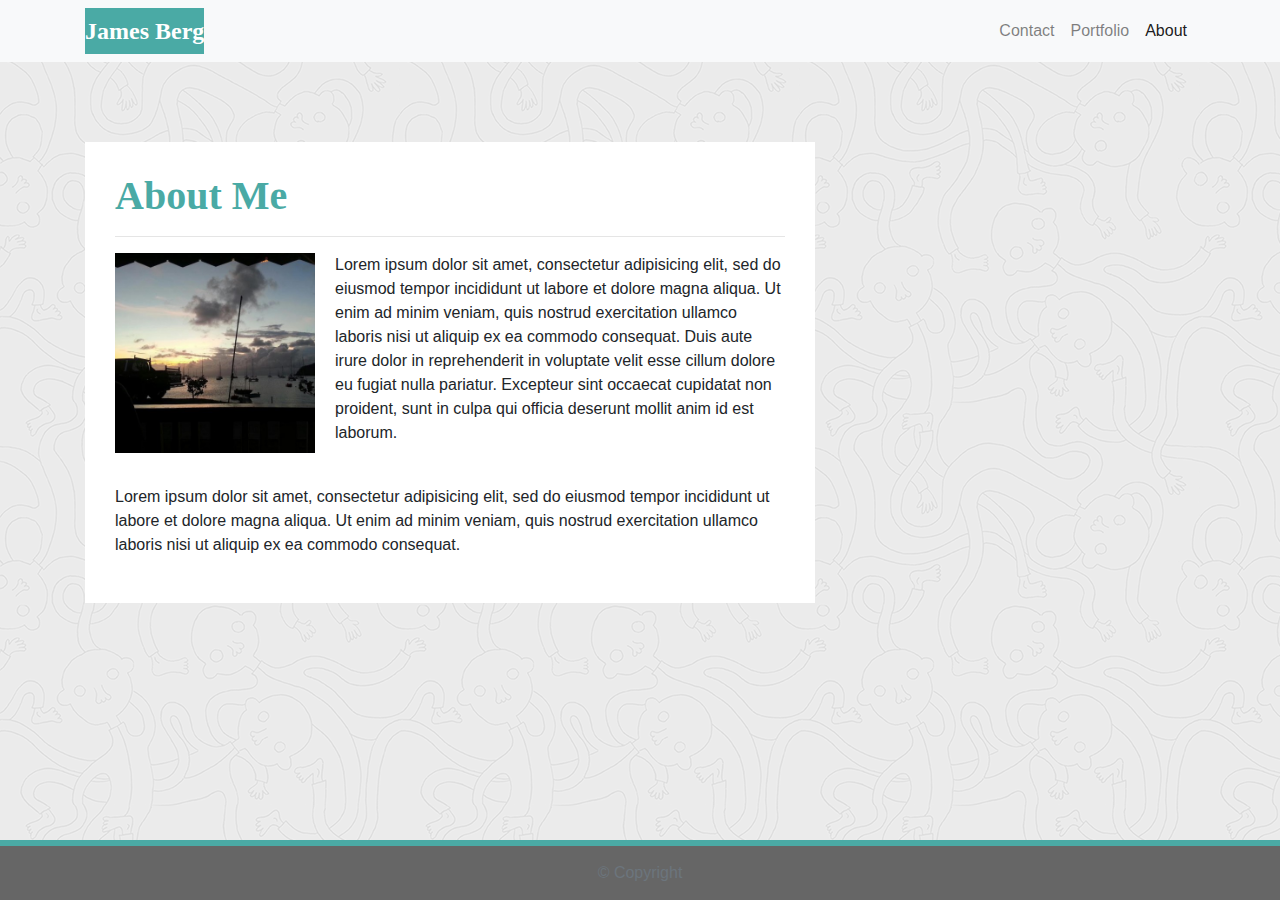
==== Master/index.html @ 356cf647 "replace Your Name header with my name in navbar across all pages" ====
<!DOCTYPE html>
<html lang="en-us">

<head>

  <meta charset="UTF-8">
  <meta name="viewport" content="width=device-width, initial-scale=1.0">
  <meta http-equiv="X-UA-Compatible" content="ie=edge">

  <title>Bootstrap Basic Portfolio</title>

  <!-- Boostrap Stylesheet -->
  <link rel="stylesheet" href="https://maxcdn.bootstrapcdn.com/bootstrap/4.0.0/css/bootstrap.min.css">

  <!-- Our own CSS stylesheet -->
  <link rel="stylesheet" href="assets/css/styles.css" media="screen">

</head>

<body>
  <nav class="navbar navbar-expand-lg navbar-light bg-light">
    <div class="container">
      <!-- Brand and toggle get grouped for better mobile display -->
      <a class="navbar-brand" href="index.html" id="logo">James Berg</a>
      <button class="navbar-toggler" type="button" data-toggle="collapse" data-target="#navbarTogglerDemo01"
        aria-controls="navbarTogglerDemo01" aria-expanded="false" aria-label="Toggle navigation">
        <span class="navbar-toggler-icon"></span>
      </button>
      <!-- Collect the nav links, forms, and other content for toggling -->
      <div class="collapse navbar-collapse" id="navbarTogglerDemo01">
        <ul class="navbar-nav ml-auto mt-2 mt-lg-0">
          <li class="nav-item">
            <a class="nav-link" href="contact.html">Contact</a>
          </li>
          <li class="nav-item">
            <a class="nav-link" href="portfolio.html">Portfolio</a>
          </li>
          <li class="nav-item active">
            <a class="nav-link" href="index.html">About</a>
          </li>
        </ul>
      </div>
      <!-- /.navbar-collapse -->
    </div>
    <!-- /.container -->
  </nav>
  <!-- End of navbar -->

  <!-- Start of container -->
  <main class="container">
    <section class="row">
      <div class="col-md-8">
        <article class="block">
          <h1 class="block-header">About Me</h1>
          <hr />
          <img src="assets/imgs/natebeach.jpeg" alt="" id="about-image" />
          <p>Lorem ipsum dolor sit amet, consectetur adipisicing elit, sed do eiusmod tempor incididunt ut labore et
            dolore
            magna aliqua. Ut enim ad minim veniam, quis nostrud exercitation ullamco laboris nisi ut aliquip ex ea
            commodo
            consequat. Duis aute irure dolor in reprehenderit in voluptate velit esse cillum dolore eu fugiat nulla
            pariatur.
            Excepteur sint occaecat cupidatat non proident, sunt in culpa qui officia deserunt mollit anim id est
            laborum.</p>
          <br />
          <p>Lorem ipsum dolor sit amet, consectetur adipisicing elit, sed do eiusmod tempor incididunt ut labore et
            dolore
            magna aliqua. Ut enim ad minim veniam, quis nostrud exercitation ullamco laboris nisi ut aliquip ex ea
            commodo
            consequat.
          </p>
        </article>
      </div>
    </section>
  </main>
  <!-- End of container -->

  <!-- Start of footer -->
  <footer class="footer">
    <div class="two-toned-footer-color"></div>
    <p class="text-muted text-muted-footer text-center">
      &copy; Copyright
    </p>
  </footer>
  <!-- End of footer -->

  <!-- jQuery CDN -->
  <script type="text/javascript" src="https://cdnjs.cloudflare.com/ajax/libs/jquery/3.2.1/jquery.min.js"></script>

  <!-- Bootstrap CDN -->
  <script src="https://maxcdn.bootstrapcdn.com/bootstrap/4.0.0/js/bootstrap.min.js"></script>

</body>

</html>
---- Master/assets/css/styles.css ----
/* --- STYLES FOR ALL PAGES --- */
body {
  /* Typography */
  font-family: Arial, "Helvetica Neue", Helvetica, sans-serif;

  /* Visual */
  background-image: url("../imgs/ignasi_pattern_s.png");
}

html {
  /* Positioning */
  position: relative;

  /* Box-model */
  min-height: 100%;
}

/* add space for fixed nav */
main {
  margin: 80px 0;
}

/* create styles for use for all white main boxes */
.block {
  background-color: #fff;

  padding: 30px;
  margin-bottom: 30px;
}

.block-header {
  /* Typography */
  color: #4aaaa5;
  font-family: Georgia, Times, "Times New Roman", serif;
  font-weight: bold;
}

/* NAV START */
#logo {
  font-family: Georgia, Times, "Times New Roman", serif;

  /* Typography */
  font-size: 24px;
  font-weight: bold;
  color: #fff;

  /* Visual */
  background: #4aaaa5;
}

/* override bootstrap hover color and border */
.navbar-default .navbar-nav > li > a:hover {
  color: #4aaaa5;
}

.navbar {
  background: white;
  border: none;
}

/* media query for nav background color change */
@media only screen and (max-width: 767px) {
  .navbar-header {
    background-color: #4aaaa5;
  }
}
/* END NAV */


/* CONNECT W/ ME CSS */
.connect-header {
  /* Typography */
  font-size: 25px;
}

.connect-photo {
  /* Box-model */
  width: 55px;
  height: 55px;
}

#images {
  /* Box-model */
  padding-top: 15px;

  /* Typography */
  text-align: center;
}
/* END CONNECT W/ ME */


/* BEGIN FOOTER */
.footer {
  /* Positioning */
  position: absolute;
  bottom: 0;

  /* Box-model */
  width: 100%;
  height: 60px;

  /* Visual */
  background-color: #666;
}

.text-muted-footer {
  /* Box-model */
  margin-top: 15px;

  /* Typography */
  color: #fff;
}

.two-toned-footer-color {
  /* Box-model */
  height: 6px;
  padding-top: 3px;

  /* Visual */
  background-color: #4aaaa5;
}
/* END FOOTER */
/* --- END STYLES FOR ALL PAGES --- */

/* --- PAGE-SPECIFIC STYLES --- */
/* ABOUT-ME PAGE */
.about-me-header {
  /* Positioning */
  margin-bottom: 33px;
  font-family: Georgia, Times, "Times New Roman", serif;

  /* Typography */
  font-size: 32px;
  font-weight: bold;
  color: #4aaaa5;
}

#about-image {
  /* Positioning */
  float: left;

  /* Box-model */
  width: 200px;
  margin: 0 20px 10px 0;
}
/* END ABOUT-ME PAGE */


/* PORTFOLIO PAGE */
.port-image {
  margin: 20px auto;
}
/* END PORTFOLIO PAGE */


/* CONTACT FORM PAGE  */
.form-control {
  /* give input boxes right angles */
  border-radius: 0;

  /* keep from horizontally resizing text area */
  min-width: 100%;
  max-width: 100%;
}

.submit-btn {
  /* Box-model */
  padding: 15px 30px;
  font-size: 16px;
  font-weight: lighter;

  /* Typography */
  color: #fff;

  /* Visual */
  background-color: #4aaaa5;
  border: 0;
}

.submit-btn:hover {
  opacity: .7;
}

/* END CONTACT FORM PAGE */
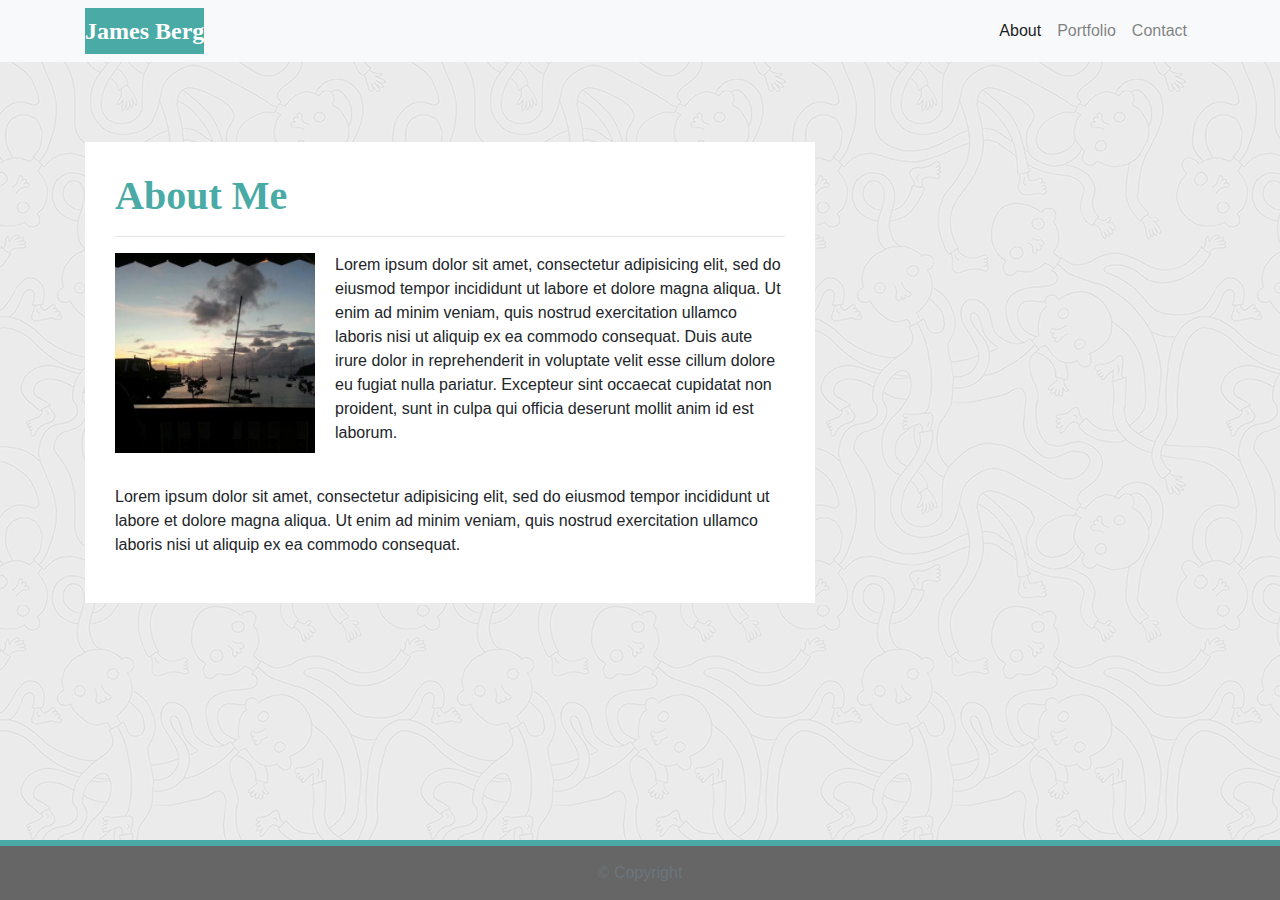
==== commit 77eb3cab: "change order of links in navbar across all pages to match wireframe" ====
--- a/Master/index.html
+++ b/Master/index.html
@@ -29,14 +29,14 @@
       <!-- Collect the nav links, forms, and other content for toggling -->
       <div class="collapse navbar-collapse" id="navbarTogglerDemo01">
         <ul class="navbar-nav ml-auto mt-2 mt-lg-0">
-          <li class="nav-item">
-            <a class="nav-link" href="contact.html">Contact</a>
+          <li class="nav-item active">
+            <a class="nav-link" href="index.html">About</a>
           </li>
           <li class="nav-item">
             <a class="nav-link" href="portfolio.html">Portfolio</a>
           </li>
-          <li class="nav-item active">
-            <a class="nav-link" href="index.html">About</a>
+          <li class="nav-item">
+            <a class="nav-link" href="contact.html">Contact</a>
           </li>
         </ul>
       </div>
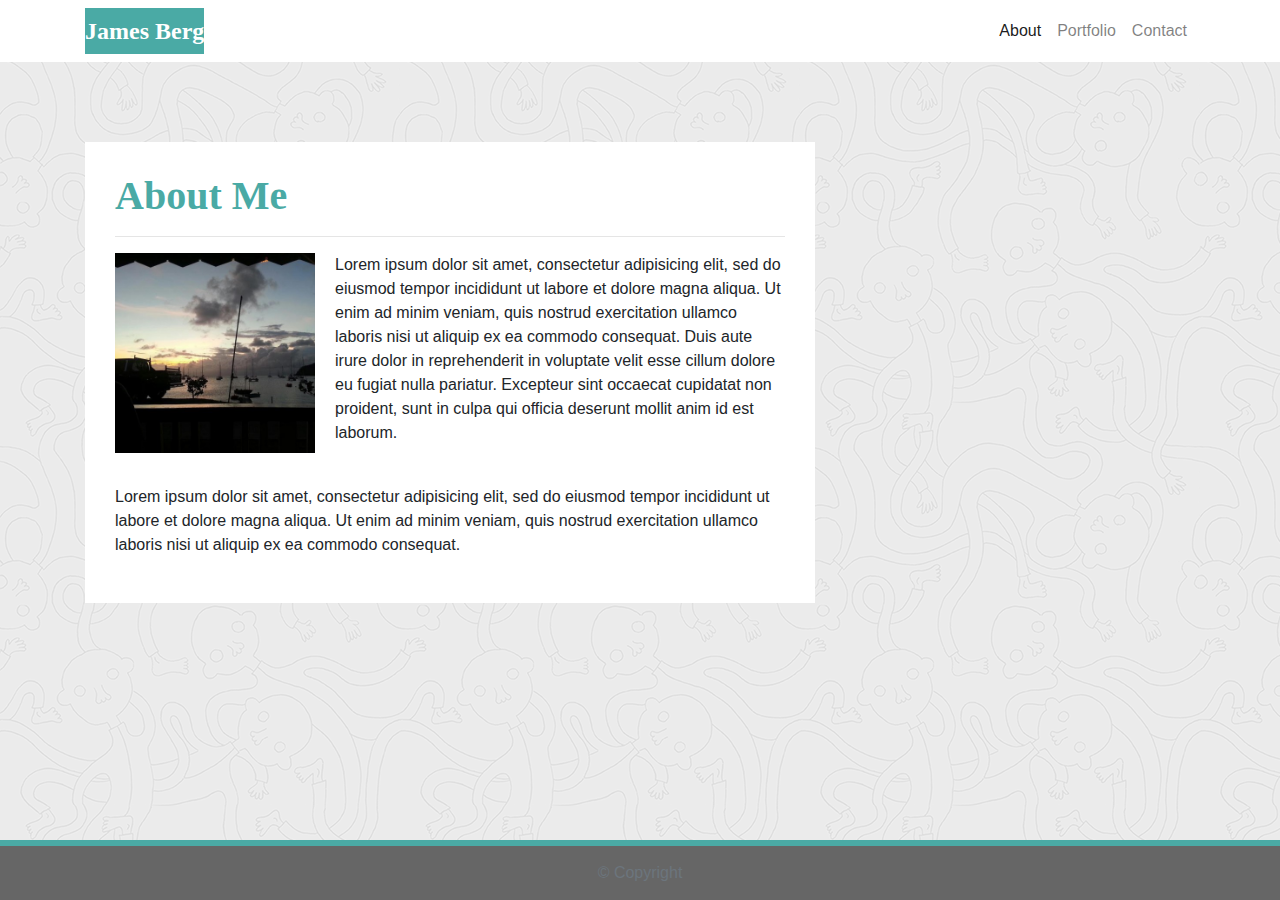
==== commit 38a1ea3d: "change background color of navbar across all pages to match wireframe" ====
--- a/Master/index.html
+++ b/Master/index.html
@@ -18,7 +18,7 @@
 </head>
 
 <body>
-  <nav class="navbar navbar-expand-lg navbar-light bg-light">
+  <nav class="navbar navbar-expand-lg navbar-light">
     <div class="container">
       <!-- Brand and toggle get grouped for better mobile display -->
       <a class="navbar-brand" href="index.html" id="logo">James Berg</a>
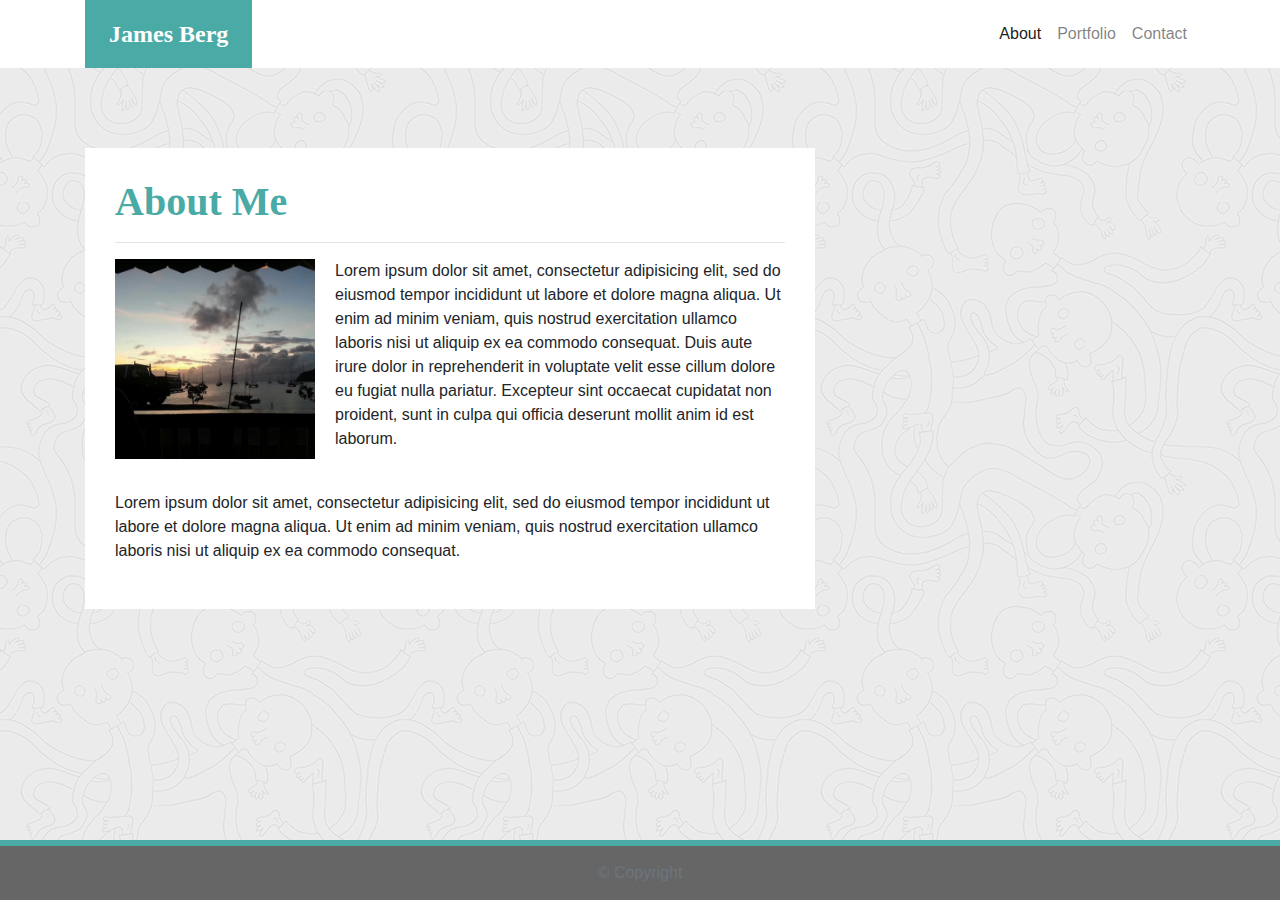
==== commit 0a7002b4: "change margins, padding, and border styles of navbar across all pages to match wireframe" ====
--- a/Master/index.html
+++ b/Master/index.html
@@ -18,10 +18,10 @@
 </head>
 
 <body>
-  <nav class="navbar navbar-expand-lg navbar-light">
+  <nav class="navbar navbar-expand-lg navbar-light p-0">
     <div class="container">
       <!-- Brand and toggle get grouped for better mobile display -->
-      <a class="navbar-brand" href="index.html" id="logo">James Berg</a>
+      <a class="navbar-brand pt-3 pb-3 pl-4 pr-4" href="index.html" id="logo">James Berg</a>
       <button class="navbar-toggler" type="button" data-toggle="collapse" data-target="#navbarTogglerDemo01"
         aria-controls="navbarTogglerDemo01" aria-expanded="false" aria-label="Toggle navigation">
         <span class="navbar-toggler-icon"></span>
--- a/Master/assets/css/styles.css
+++ b/Master/assets/css/styles.css
@@ -33,6 +33,7 @@
   color: #4aaaa5;
   font-family: Georgia, Times, "Times New Roman", serif;
   font-weight: bold;
+
 }
 
 /* NAV START */
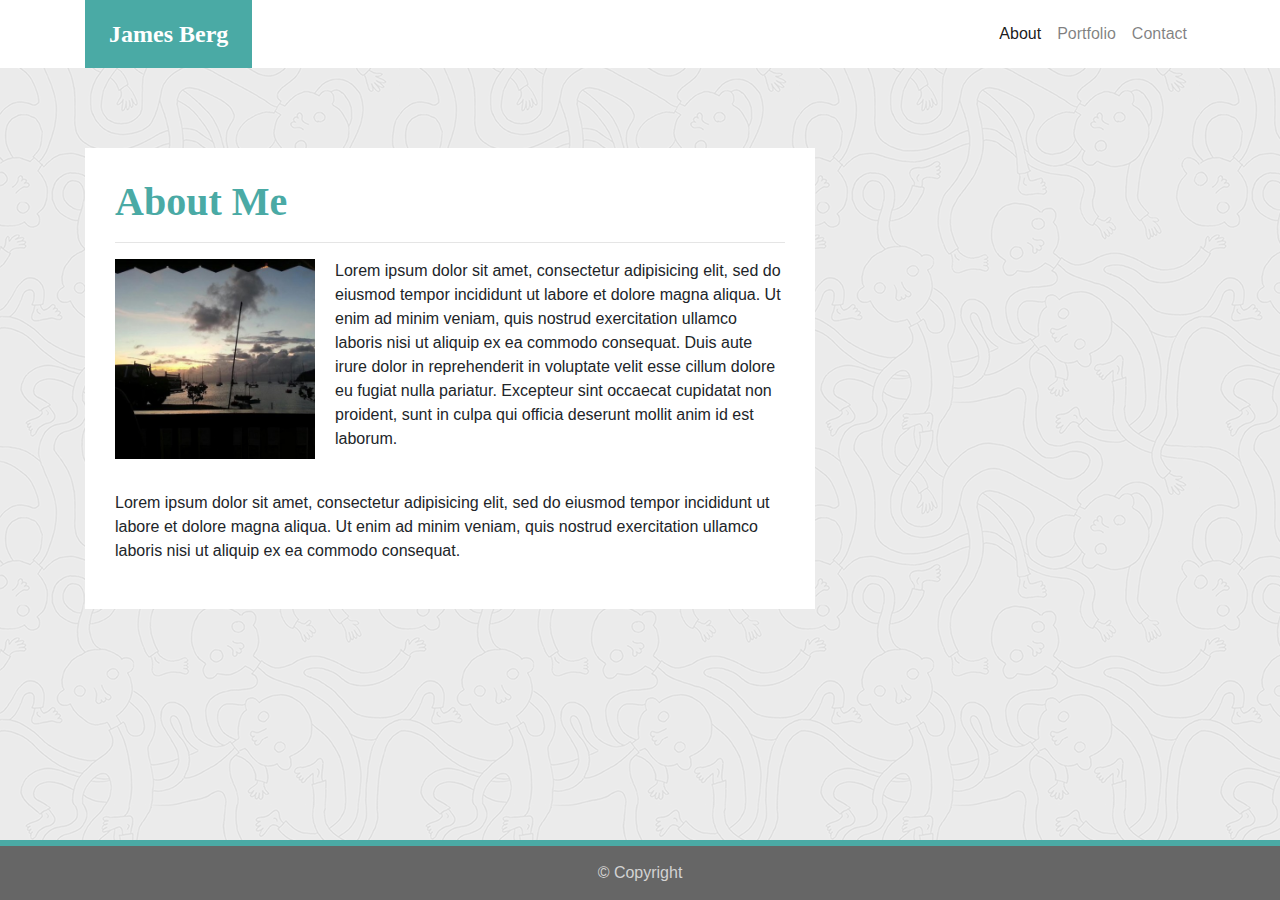
==== commit 7713a547: "change text color of copyright text in footer across all pages to match wireframe" ====
--- a/Master/index.html
+++ b/Master/index.html
@@ -78,7 +78,7 @@
   <!-- Start of footer -->
   <footer class="footer">
     <div class="two-toned-footer-color"></div>
-    <p class="text-muted text-muted-footer text-center">
+    <p class="text-muted-footer text-center">
       &copy; Copyright
     </p>
   </footer>
--- a/Master/assets/css/styles.css
+++ b/Master/assets/css/styles.css
@@ -109,7 +109,7 @@
   margin-top: 15px;
 
   /* Typography */
-  color: #fff;
+  color: lightgray;
 }
 
 .two-toned-footer-color {
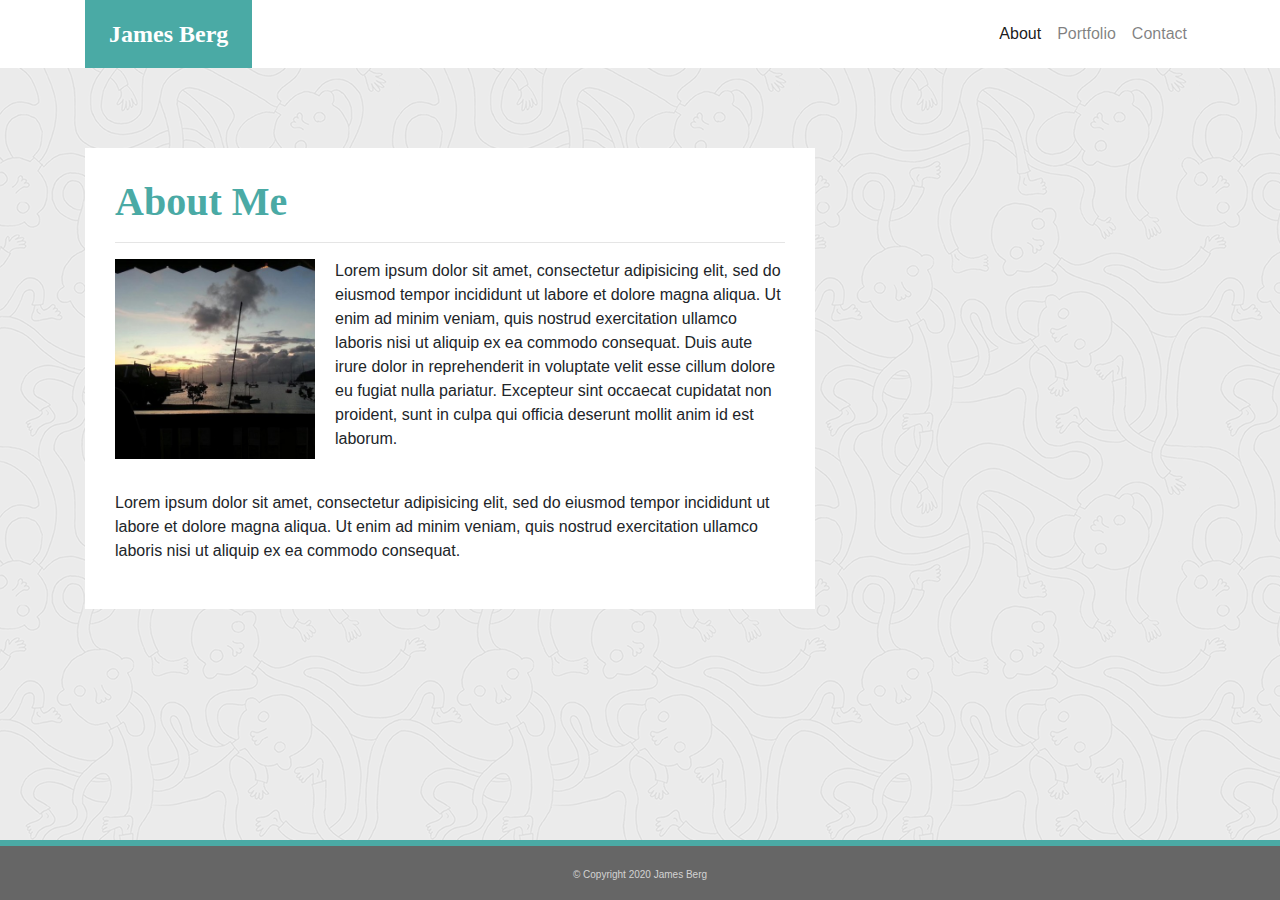
==== commit 3c24e73d: "add date tag and name to copyright footer across all pages" ====
--- a/Master/index.html
+++ b/Master/index.html
@@ -79,7 +79,7 @@
   <footer class="footer">
     <div class="two-toned-footer-color"></div>
     <p class="text-muted-footer text-center">
-      &copy; Copyright
+      &copy; Copyright <time datetime="2020">2020</time> James Berg
     </p>
   </footer>
   <!-- End of footer -->
--- a/Master/assets/css/styles.css
+++ b/Master/assets/css/styles.css
@@ -106,10 +106,11 @@
 
 .text-muted-footer {
   /* Box-model */
-  margin-top: 15px;
+  margin-top: 21px;
 
   /* Typography */
   color: lightgray;
+  font-size: 10px;
 }
 
 .two-toned-footer-color {
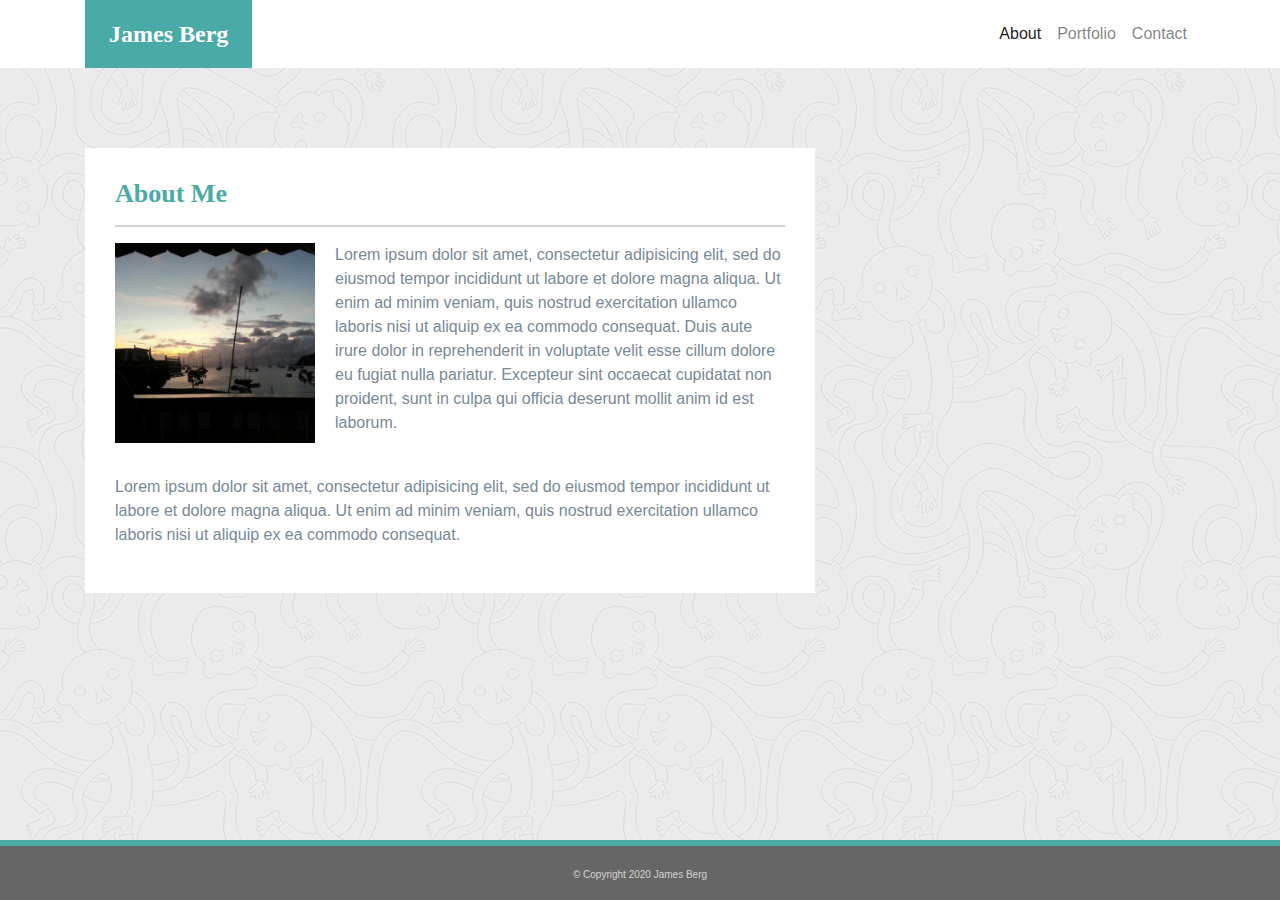
==== commit f9a35b3a: "add descriptive content to title tags" ====
--- a/Master/index.html
+++ b/Master/index.html
@@ -53,7 +53,7 @@
         <article class="block">
           <h1 class="block-header">About Me</h1>
           <hr />
-          <img src="assets/imgs/natebeach.jpeg" alt="" id="about-image" />
+          <img src="assets/imgs/natebeach.jpeg" alt="About Me" id="about-image" />
           <p>Lorem ipsum dolor sit amet, consectetur adipisicing elit, sed do eiusmod tempor incididunt ut labore et
             dolore
             magna aliqua. Ut enim ad minim veniam, quis nostrud exercitation ullamco laboris nisi ut aliquip ex ea
--- a/Master/assets/css/styles.css
+++ b/Master/assets/css/styles.css
@@ -18,6 +18,18 @@
 /* add space for fixed nav */
 main {
   margin: 80px 0;
+}
+
+h1{
+  font-size: 26px;
+}
+
+hr{
+  border-top: 2px solid lightgray;
+}
+
+p{
+  color: lightslategrey;
 }
 
 /* create styles for use for all white main boxes */
@@ -167,7 +179,7 @@
 
 .submit-btn {
   /* Box-model */
-  padding: 15px 30px;
+  padding: 6px 25px;
   font-size: 16px;
   font-weight: lighter;
 
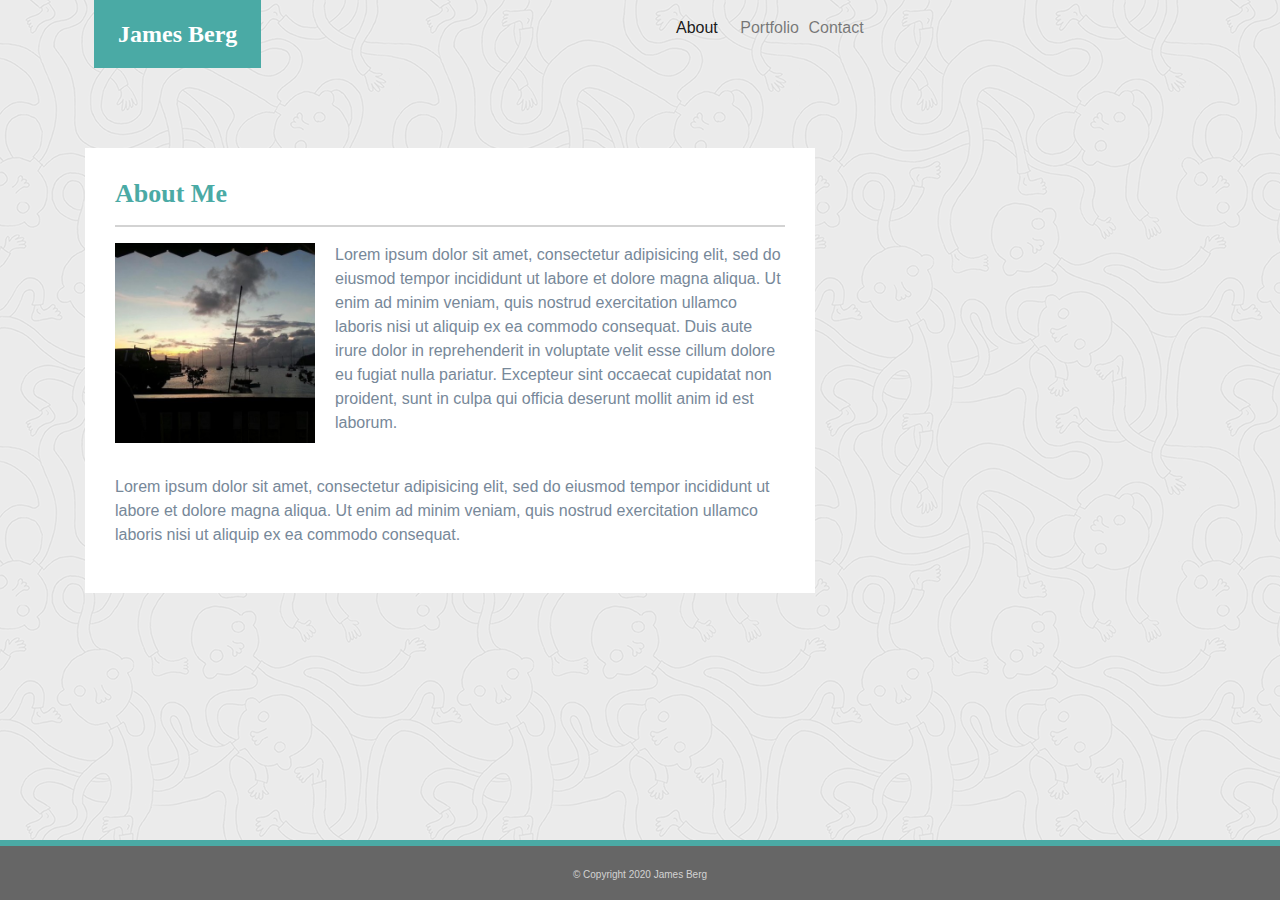
==== commit e4bd4e8f: "remove hamburger nav and use Bootstrap breaks to stack nav below logo for mobile and added comments" ====
--- a/Master/index.html
+++ b/Master/index.html
@@ -1,12 +1,15 @@
+<!-- Declare HTML doctype standard -->
 <!DOCTYPE html>
+<!-- Start HTML -->
 <html lang="en-us">
-
+<!-- Start Head -->
 <head>
-
+  <!-- selects allowable character set -->
   <meta charset="UTF-8">
+  <!-- required meta properties for Bootstrap -->
   <meta name="viewport" content="width=device-width, initial-scale=1.0">
   <meta http-equiv="X-UA-Compatible" content="ie=edge">
-
+  <!-- Browser tab text -->
   <title>Bootstrap Basic Portfolio</title>
 
   <!-- Boostrap Stylesheet -->
@@ -16,44 +19,89 @@
   <link rel="stylesheet" href="assets/css/styles.css" media="screen">
 
 </head>
+<!-- End Head -->
+<!-- Start Body -->
+<body>
+  <!-- Start Nav -->
+  <nav class="navbar-expand-lg navbar-light p-0">
+    <!-- Start outer container -->
+    <div class="container">
+      <!-- Start outer nav row -->
+      <div class="row">
+        <!-- Start Nav logo column-->
+        <div class="col-sm-12 col-md-6 pl-4">
+          <!-- Nav logo anchor -->
+          <a class="navbar-brand pt-3 pb-3 pl-4 pr-4" href="index.html" id="logo">James Berg</a>
+        </div>
+        <!-- End Nav logo column -->
+        <!-- Start Nav links column -->
+        <div class="col-sm-12 col-md-6 pl-4">
+            <!-- Start links bulleted list -->
+            <ul class="navbar-nav ml-auto mt-2 ">
+              <!-- Start inner container -->
+              <div class="container">
+                <!-- Start inner nav row -->
+                <div class="row">
+                  <!-- Start inner nav About link column-->
+                  <div class="col-1 pl-1">
+                    <!-- Start inner nav About link -->
+                    <li class="nav-item active">
+                      <!-- About link -->
+                      <a class="nav-link" href="index.html">About</a>
+                    </li>
+                    <!-- End inner nav About link -->
+                  </div>
+                  <!-- End inner nav About link column -->
+                  <!-- Start inner nav Portfolio link column-->
+                  <div class="col-1 pl-4">
+                    <!-- Start inner nav Portfolio link -->
+                    <li class="nav-item">
+                      <!-- portfolio link -->
+                      <a class="nav-link" href="portfolio.html">Portfolio</a>
+                    </li>
+                    <!-- End inner nav Portfolio link -->
+                  </div>
+                  <!-- End inner nav Portfolio link column -->
+                  <!-- Start inner nav Contact link column-->
+                  <div class="col-1 pl-5">
+                    <!-- Start inner nav Contact link -->
+                    <li class="nav-item">
+                      <!-- Contact link -->
+                      <a class="nav-link" href="contact.html">Contact</a>
+                    </li>
+                    <!-- End inner nav Contact link -->
+                  </div>                
+                  <!-- End inner nav Contact link column -->
+                </div>
+                <!-- End inner nav row -->
+              </div>
+              <!-- End inner container -->
+            </ul>
+            <!-- End links bulleted list -->
+        </div>
+        <!-- End Nav links column -->
+      </div>
+      <!-- End outer nav row -->
+    </div>
+    <!-- End outer container -->
+  </nav>
+  <!-- End nav -->
 
-<body>
-  <nav class="navbar navbar-expand-lg navbar-light p-0">
-    <div class="container">
-      <!-- Brand and toggle get grouped for better mobile display -->
-      <a class="navbar-brand pt-3 pb-3 pl-4 pr-4" href="index.html" id="logo">James Berg</a>
-      <button class="navbar-toggler" type="button" data-toggle="collapse" data-target="#navbarTogglerDemo01"
-        aria-controls="navbarTogglerDemo01" aria-expanded="false" aria-label="Toggle navigation">
-        <span class="navbar-toggler-icon"></span>
-      </button>
-      <!-- Collect the nav links, forms, and other content for toggling -->
-      <div class="collapse navbar-collapse" id="navbarTogglerDemo01">
-        <ul class="navbar-nav ml-auto mt-2 mt-lg-0">
-          <li class="nav-item active">
-            <a class="nav-link" href="index.html">About</a>
-          </li>
-          <li class="nav-item">
-            <a class="nav-link" href="portfolio.html">Portfolio</a>
-          </li>
-          <li class="nav-item">
-            <a class="nav-link" href="contact.html">Contact</a>
-          </li>
-        </ul>
-      </div>
-      <!-- /.navbar-collapse -->
-    </div>
-    <!-- /.container -->
-  </nav>
-  <!-- End of navbar -->
-
-  <!-- Start of container -->
+  <!-- Start About container -->
   <main class="container">
+    <!-- Start About row -->
     <section class="row">
+      <!-- Start about column -->
       <div class="col-md-8">
+        <!-- Start about content -->
         <article class="block">
+          <!-- About header -->
           <h1 class="block-header">About Me</h1>
+          <!-- Line break -->
           <hr />
+          <!-- About image -->
           <img src="assets/imgs/natebeach.jpeg" alt="About Me" id="about-image" />
+          <!-- Start about text 1 -->
           <p>Lorem ipsum dolor sit amet, consectetur adipisicing elit, sed do eiusmod tempor incididunt ut labore et
             dolore
             magna aliqua. Ut enim ad minim veniam, quis nostrud exercitation ullamco laboris nisi ut aliquip ex ea
@@ -61,26 +109,37 @@
             consequat. Duis aute irure dolor in reprehenderit in voluptate velit esse cillum dolore eu fugiat nulla
             pariatur.
             Excepteur sint occaecat cupidatat non proident, sunt in culpa qui officia deserunt mollit anim id est
-            laborum.</p>
+            laborum.
+          </p>
+          <!-- End about text 1 -->
+          <!-- Line break -->
           <br />
+          <!-- Start about text 2 -->
           <p>Lorem ipsum dolor sit amet, consectetur adipisicing elit, sed do eiusmod tempor incididunt ut labore et
             dolore
             magna aliqua. Ut enim ad minim veniam, quis nostrud exercitation ullamco laboris nisi ut aliquip ex ea
             commodo
             consequat.
           </p>
+          <!-- End about text 2 -->
         </article>
+        <!-- End about content -->
       </div>
+      <!-- End about column -->
     </section>
+    <!-- End About row -->
   </main>
-  <!-- End of container -->
+  <!-- End About container -->
 
   <!-- Start of footer -->
   <footer class="footer">
+    <!-- Green footer border -->
     <div class="two-toned-footer-color"></div>
+    <!-- Start copyright -->
     <p class="text-muted-footer text-center">
       &copy; Copyright <time datetime="2020">2020</time> James Berg
     </p>
+    <!-- End copyright -->
   </footer>
   <!-- End of footer -->
 
@@ -91,5 +150,6 @@
   <script src="https://maxcdn.bootstrapcdn.com/bootstrap/4.0.0/js/bootstrap.min.js"></script>
 
 </body>
-
+<!-- End Body -->
 </html>
+<!-- End HTML -->--- a/Master/assets/css/styles.css
+++ b/Master/assets/css/styles.css
@@ -71,11 +71,10 @@
   border: none;
 }
 
+
 /* media query for nav background color change */
 @media only screen and (max-width: 767px) {
-  .navbar-header {
-    background-color: #4aaaa5;
-  }
+  
 }
 /* END NAV */
 
